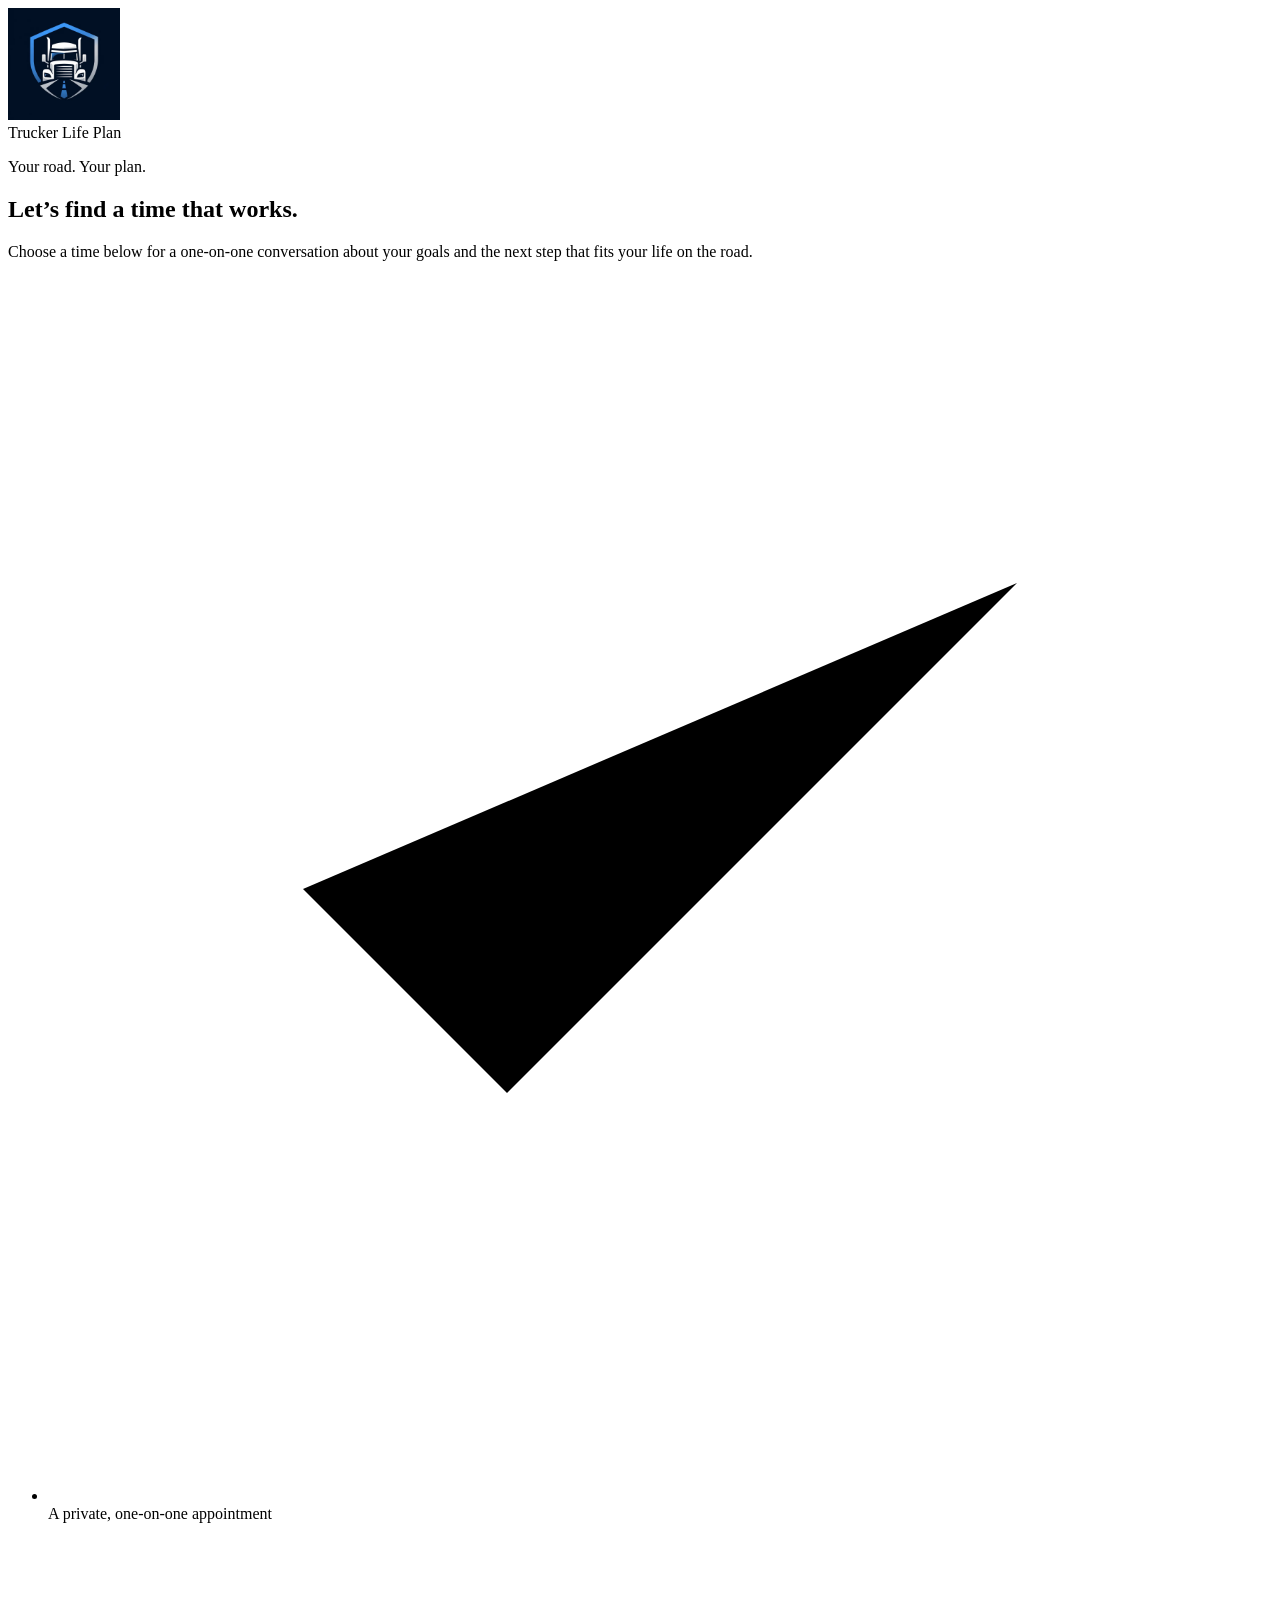
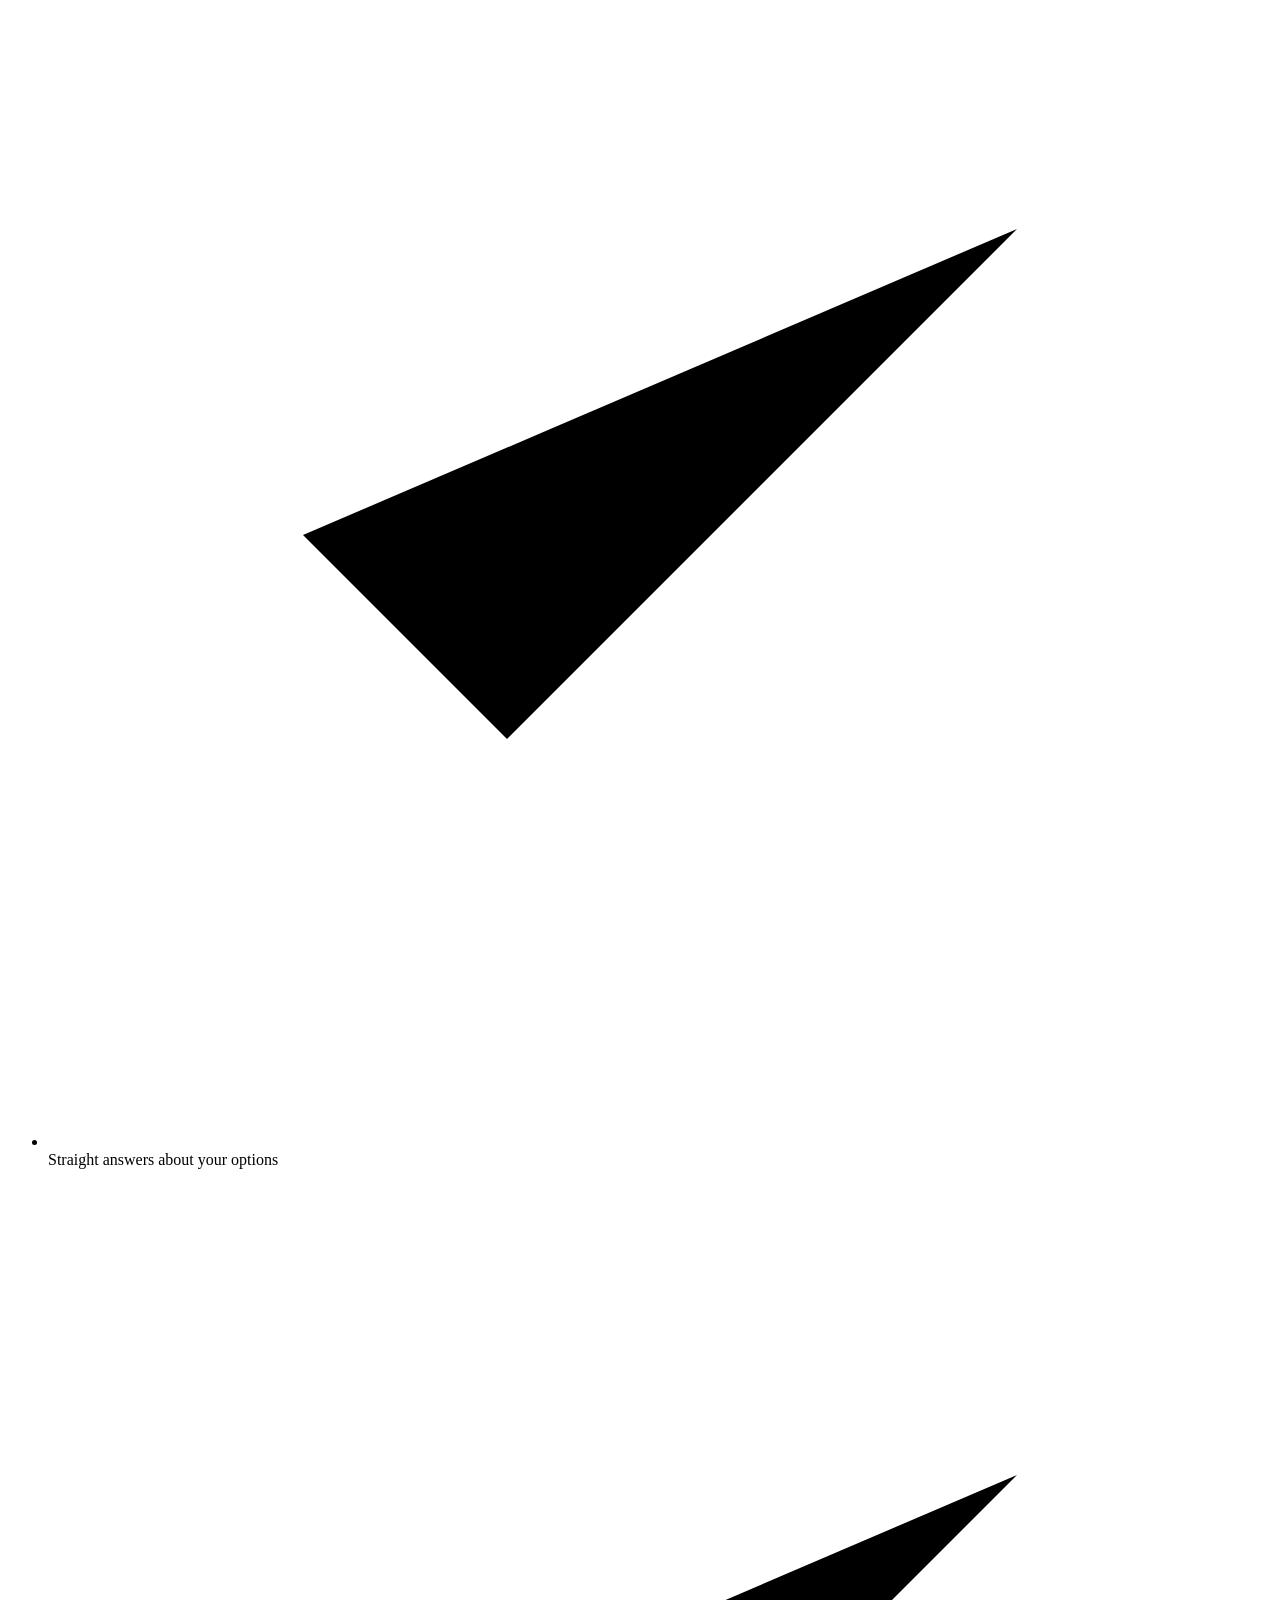
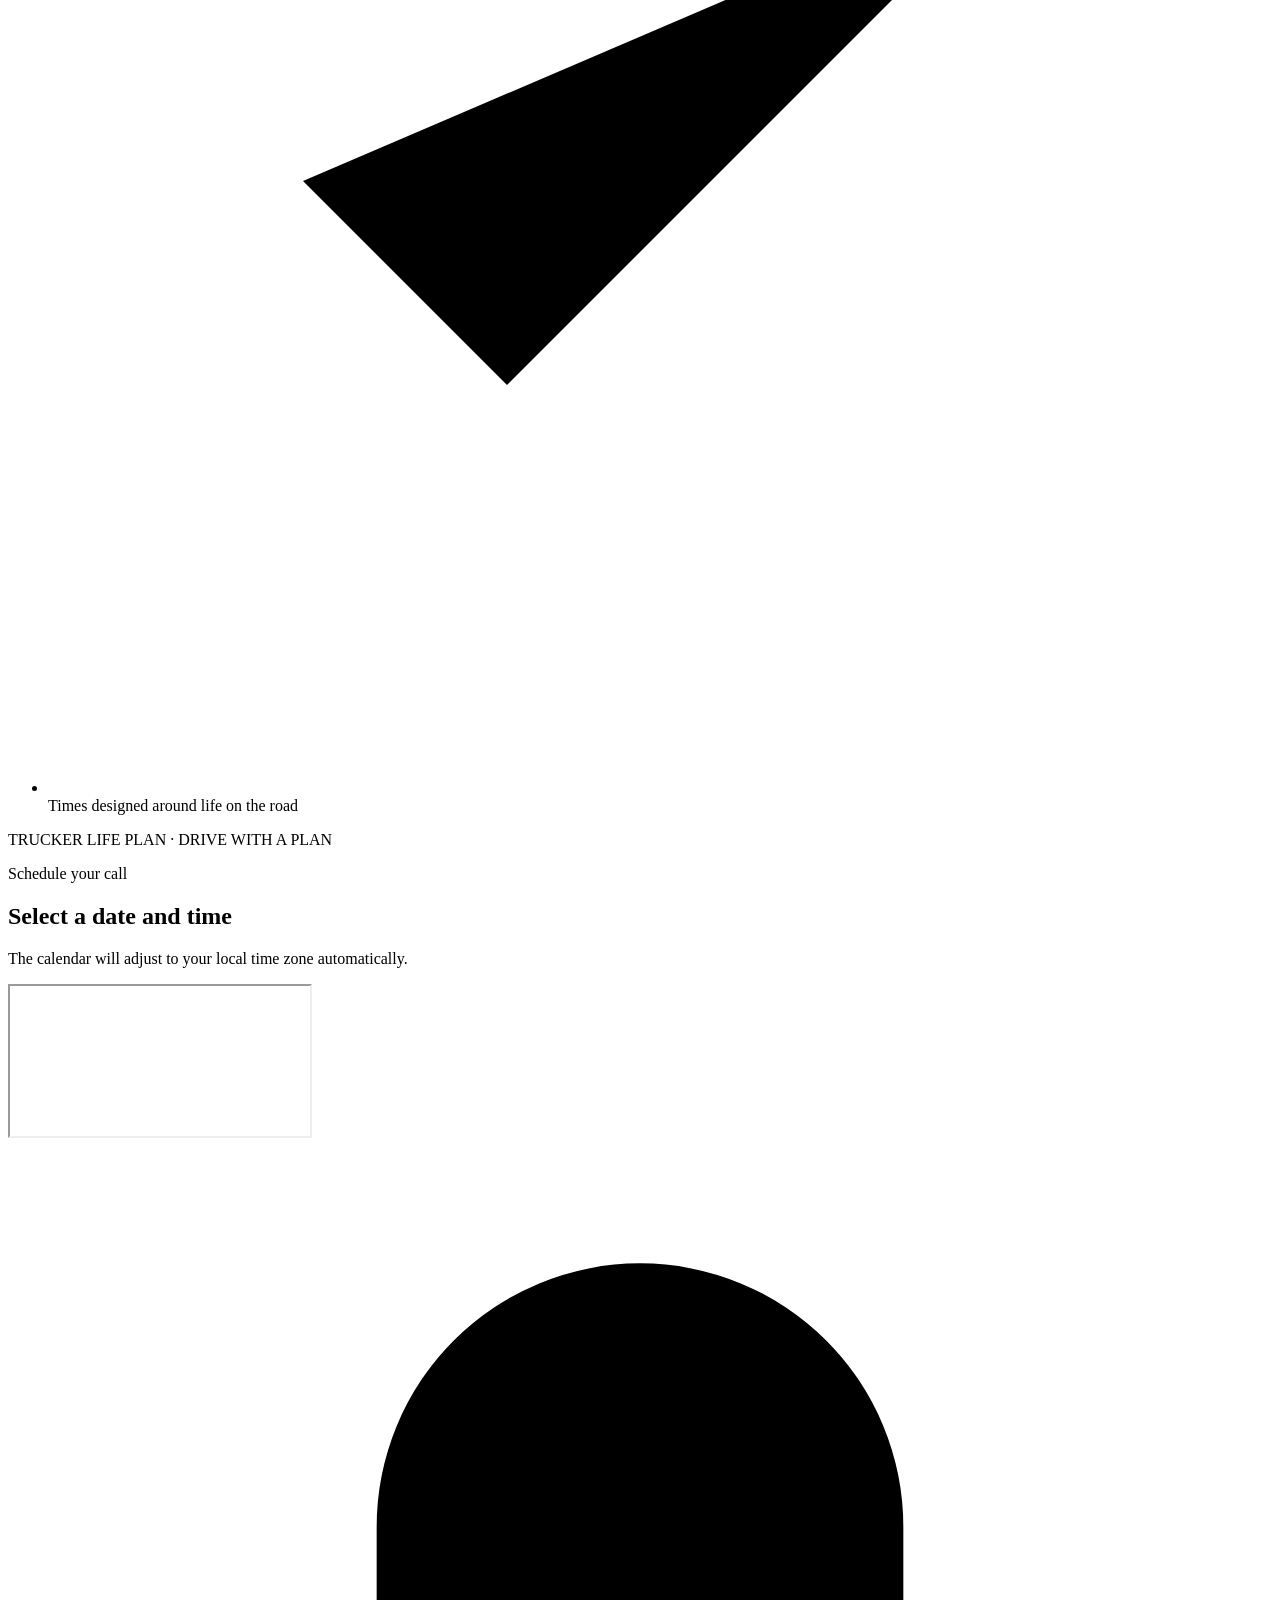
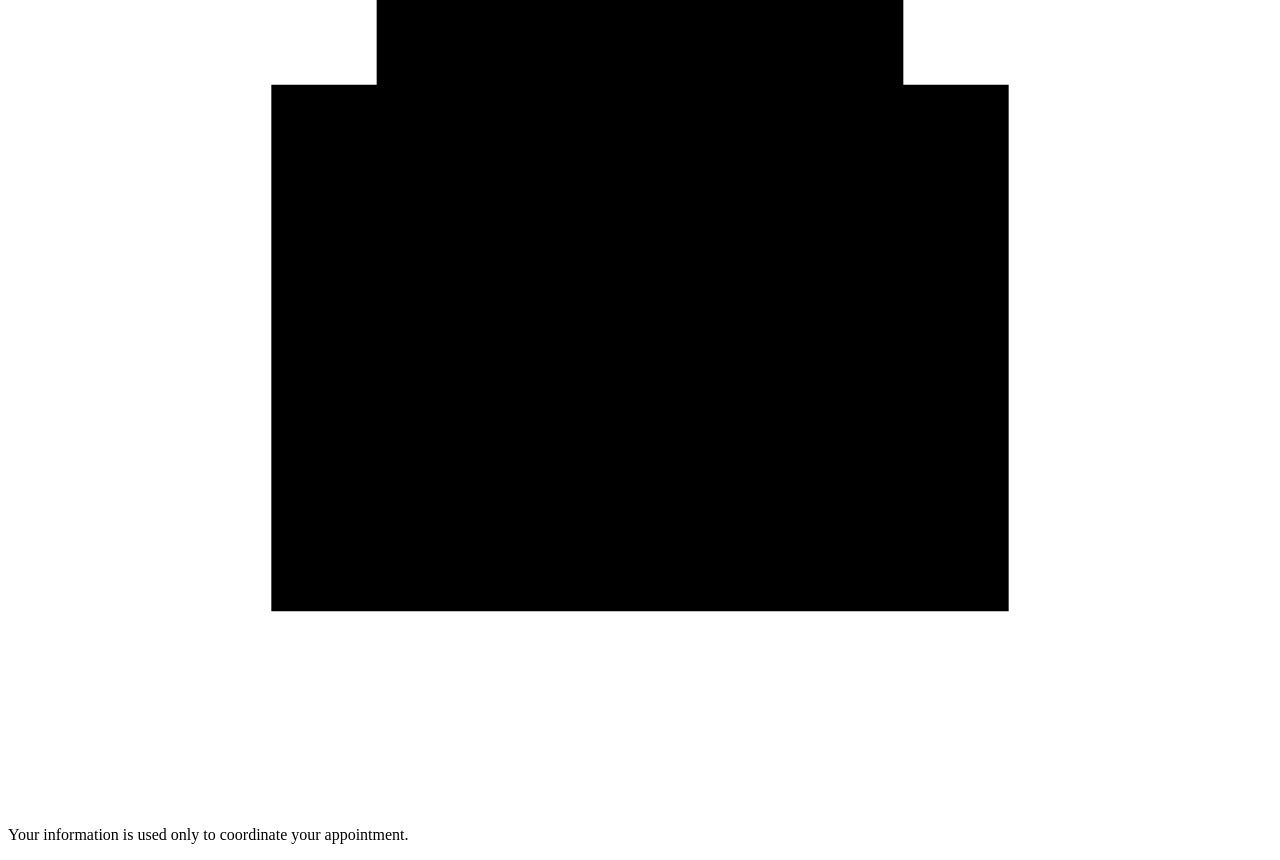
==== book-now/index.html @ ab534cc8 "Add book-now/index.html" ====
<!DOCTYPE html>
<html lang="en">
  <head>
    <meta charset="utf-8">
    <meta name="viewport" content="width=device-width, initial-scale=1">
    <meta name="theme-color" content="#07172b">
    <meta name="description" content="Schedule a private call with Trucker Life Plan.">
    <title>Book Your Call | Trucker Life Plan</title>
    <link rel="preconnect" href="https://fonts.googleapis.com">
    <link rel="preconnect" href="https://fonts.gstatic.com" crossorigin>
    <link href="https://fonts.googleapis.com/css2?family=Barlow+Condensed:wght@600;700&family=Public+Sans:wght@400;500;600&display=swap" rel="stylesheet">
    <link rel="icon" type="image/png" href="/book-now/assets/favicon.png">
    <link rel="stylesheet" href="/book-now/styles.css">
  </head>
  <body>
    <main class="booking-shell">
      <section class="brand-panel" aria-labelledby="page-title">
        <div class="brand-lockup">
          <img
            class="brand-mark"
            src="/book-now/assets/trucker-life-plan-mark.webp"
            alt="Trucker Life Plan shield and truck"
            width="112"
            height="112"
          >
          <div class="brand-name">
            <span>Trucker</span>
            <span>Life Plan</span>
          </div>
        </div>

        <div class="intro">
          <p class="eyebrow">Your road. Your plan.</p>
          <h1 id="page-title">Let’s find a time that works.</h1>
          <p class="lede">Choose a time below for a one-on-one conversation about your goals and the next step that fits your life on the road.</p>
        </div>

        <ul class="appointment-notes">
          <li>
            <svg aria-hidden="true" viewBox="0 0 24 24"><path d="m5 12 4 4L19 6"/></svg>
            A private, one-on-one appointment
          </li>
          <li>
            <svg aria-hidden="true" viewBox="0 0 24 24"><path d="m5 12 4 4L19 6"/></svg>
            Straight answers about your options
          </li>
          <li>
            <svg aria-hidden="true" viewBox="0 0 24 24"><path d="m5 12 4 4L19 6"/></svg>
            Times designed around life on the road
          </li>
        </ul>

        <p class="brand-footer">TRUCKER LIFE PLAN <span aria-hidden="true">·</span> DRIVE WITH A PLAN</p>
      </section>

      <section class="calendar-panel" aria-labelledby="calendar-title">
        <header class="calendar-heading">
          <p class="step-label">Schedule your call</p>
          <h2 id="calendar-title">Select a date and time</h2>
          <p>The calendar will adjust to your local time zone automatically.</p>
        </header>

        <div class="calendar-frame">
          <iframe src="https://api.leadconnectorhq.com/widget/booking/FEWBshrnoo20QqCyRlvP" allow="payment" id="N5AcPCtpoKAivsU5eixt_1787948112564" title="Schedule a Trucker Life Plan appointment"></iframe><br>
          <script src="https://link.msgsndr.com/js/form_embed.js"></script>
          <noscript><a href="https://api.leadconnectorhq.com/widget/booking/FEWBshrnoo20QqCyRlvP">Open the appointment calendar</a></noscript>
        </div>

        <p class="privacy-note">
          <svg aria-hidden="true" viewBox="0 0 24 24"><path d="M7 10V7a5 5 0 0 1 10 0v3M5 10h14v10H5z"/></svg>
          Your information is used only to coordinate your appointment.
        </p>
      </section>
    </main>
  </body>
</html>
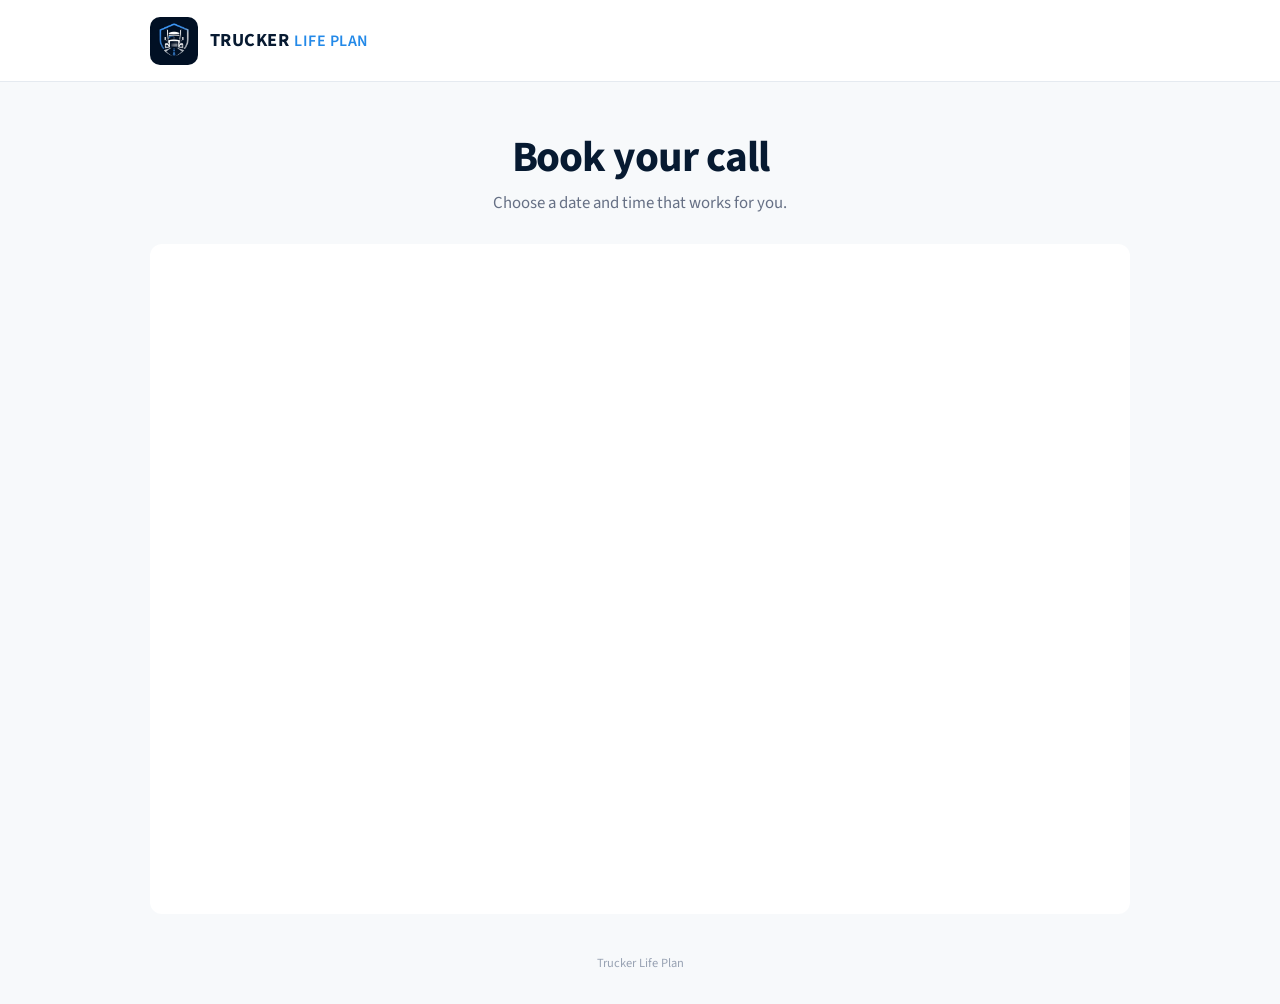
==== commit 518c7ff5: "Simplify Trucker Life Plan booking page" ====
--- a/book-now/index.html
+++ b/book-now/index.html
@@ -8,69 +8,40 @@
     <title>Book Your Call | Trucker Life Plan</title>
     <link rel="preconnect" href="https://fonts.googleapis.com">
     <link rel="preconnect" href="https://fonts.gstatic.com" crossorigin>
-    <link href="https://fonts.googleapis.com/css2?family=Barlow+Condensed:wght@600;700&family=Public+Sans:wght@400;500;600&display=swap" rel="stylesheet">
+    <link href="https://fonts.googleapis.com/css2?family=Source+Sans+3:wght@400;500;600;700&display=swap" rel="stylesheet">
     <link rel="icon" type="image/png" href="/book-now/assets/favicon.png">
     <link rel="stylesheet" href="/book-now/styles.css">
   </head>
   <body>
-    <main class="booking-shell">
-      <section class="brand-panel" aria-labelledby="page-title">
-        <div class="brand-lockup">
-          <img
-            class="brand-mark"
-            src="/book-now/assets/trucker-life-plan-mark.webp"
-            alt="Trucker Life Plan shield and truck"
-            width="112"
-            height="112"
-          >
-          <div class="brand-name">
-            <span>Trucker</span>
-            <span>Life Plan</span>
-          </div>
-        </div>
+    <header class="site-header">
+      <a class="brand" href="/book-now" aria-label="Trucker Life Plan booking">
+        <img
+          class="brand-mark"
+          src="/book-now/assets/trucker-life-plan-mark.webp"
+          alt=""
+          width="56"
+          height="56"
+        >
+        <span class="brand-name">
+          <strong>Trucker</strong>
+          <span>Life Plan</span>
+        </span>
+      </a>
+    </header>
 
-        <div class="intro">
-          <p class="eyebrow">Your road. Your plan.</p>
-          <h1 id="page-title">Let’s find a time that works.</h1>
-          <p class="lede">Choose a time below for a one-on-one conversation about your goals and the next step that fits your life on the road.</p>
-        </div>
-
-        <ul class="appointment-notes">
-          <li>
-            <svg aria-hidden="true" viewBox="0 0 24 24"><path d="m5 12 4 4L19 6"/></svg>
-            A private, one-on-one appointment
-          </li>
-          <li>
-            <svg aria-hidden="true" viewBox="0 0 24 24"><path d="m5 12 4 4L19 6"/></svg>
-            Straight answers about your options
-          </li>
-          <li>
-            <svg aria-hidden="true" viewBox="0 0 24 24"><path d="m5 12 4 4L19 6"/></svg>
-            Times designed around life on the road
-          </li>
-        </ul>
-
-        <p class="brand-footer">TRUCKER LIFE PLAN <span aria-hidden="true">·</span> DRIVE WITH A PLAN</p>
+    <main class="booking-page">
+      <section class="booking-intro" aria-labelledby="page-title">
+        <h1 id="page-title">Book your call</h1>
+        <p>Choose a date and time that works for you.</p>
       </section>
 
-      <section class="calendar-panel" aria-labelledby="calendar-title">
-        <header class="calendar-heading">
-          <p class="step-label">Schedule your call</p>
-          <h2 id="calendar-title">Select a date and time</h2>
-          <p>The calendar will adjust to your local time zone automatically.</p>
-        </header>
+      <div class="calendar-frame">
+        <iframe src="https://api.leadconnectorhq.com/widget/booking/FEWBshrnoo20QqCyRlvP" allow="payment" id="N5AcPCtpoKAivsU5eixt_1787948112564" title="Schedule a Trucker Life Plan appointment"></iframe><br>
+        <script src="https://link.msgsndr.com/js/form_embed.js"></script>
+        <noscript><a href="https://api.leadconnectorhq.com/widget/booking/FEWBshrnoo20QqCyRlvP">Open the appointment calendar</a></noscript>
+      </div>
+    </main>
 
-        <div class="calendar-frame">
-          <iframe src="https://api.leadconnectorhq.com/widget/booking/FEWBshrnoo20QqCyRlvP" allow="payment" id="N5AcPCtpoKAivsU5eixt_1787948112564" title="Schedule a Trucker Life Plan appointment"></iframe><br>
-          <script src="https://link.msgsndr.com/js/form_embed.js"></script>
-          <noscript><a href="https://api.leadconnectorhq.com/widget/booking/FEWBshrnoo20QqCyRlvP">Open the appointment calendar</a></noscript>
-        </div>
-
-        <p class="privacy-note">
-          <svg aria-hidden="true" viewBox="0 0 24 24"><path d="M7 10V7a5 5 0 0 1 10 0v3M5 10h14v10H5z"/></svg>
-          Your information is used only to coordinate your appointment.
-        </p>
-      </section>
-    </main>
+    <footer class="site-footer">Trucker Life Plan</footer>
   </body>
 </html>
--- a/book-now/styles.css
+++ b/book-now/styles.css
@@ -0,0 +1,194 @@
+:root {
+  --navy: #071a31;
+  --blue: #2389e8;
+  --ink: #152236;
+  --muted: #667085;
+  --line: #e5eaf0;
+  --paper: #f7f9fb;
+  --white: #ffffff;
+}
+
+* {
+  box-sizing: border-box;
+}
+
+html {
+  min-width: 320px;
+  background: var(--paper);
+}
+
+body {
+  margin: 0;
+  min-height: 100vh;
+  color: var(--ink);
+  background: var(--paper);
+  font-family: "Source Sans 3", sans-serif;
+  text-rendering: optimizeLegibility;
+  -webkit-font-smoothing: antialiased;
+}
+
+.site-header {
+  height: 82px;
+  display: flex;
+  align-items: center;
+  padding: 0 max(24px, calc((100vw - 980px) / 2));
+  border-bottom: 1px solid var(--line);
+  background: var(--white);
+}
+
+.brand {
+  display: flex;
+  align-items: center;
+  gap: 12px;
+  color: var(--navy);
+  text-decoration: none;
+}
+
+.brand-mark {
+  width: 48px;
+  height: 48px;
+  border-radius: 10px;
+}
+
+.brand-name {
+  display: flex;
+  align-items: baseline;
+  gap: 5px;
+  font-size: 1rem;
+  line-height: 1;
+  letter-spacing: 0.03em;
+  text-transform: uppercase;
+}
+
+.brand-name strong {
+  font-size: 1.15rem;
+  font-weight: 700;
+}
+
+.brand-name span {
+  color: var(--blue);
+  font-weight: 600;
+}
+
+.booking-page {
+  width: min(100% - 32px, 980px);
+  margin: 0 auto;
+  padding: 52px 0 40px;
+}
+
+.booking-intro {
+  margin: 0 0 28px;
+  text-align: center;
+}
+
+h1 {
+  margin: 0;
+  font-weight: 700;
+  color: var(--navy);
+  font-size: clamp(2rem, 4vw, 2.7rem);
+  line-height: 1.1;
+  letter-spacing: -0.025em;
+}
+
+.booking-intro p {
+  margin: 9px 0 0;
+  color: var(--muted);
+  font-size: 1.05rem;
+  line-height: 1.5;
+}
+
+.calendar-frame,
+.calendar-frame iframe {
+  display: block;
+  width: 100%;
+  min-height: 670px;
+}
+
+.calendar-frame {
+  overflow: hidden;
+  border-radius: 12px;
+  background: var(--white);
+}
+
+.calendar-frame iframe {
+  border: 0;
+  overflow: hidden;
+}
+
+.calendar-frame br {
+  display: none;
+}
+
+.calendar-frame noscript {
+  display: block;
+  padding: 24px;
+  text-align: center;
+}
+
+.calendar-frame noscript a {
+  color: #126fbd;
+  font-weight: 600;
+}
+
+.site-footer {
+  padding: 0 20px 32px;
+  color: #98a2b3;
+  font-size: 0.78rem;
+  text-align: center;
+}
+
+@media (max-width: 520px) {
+  .site-header {
+    height: 70px;
+    padding-inline: 18px;
+  }
+
+  .brand-mark {
+    width: 42px;
+    height: 42px;
+    border-radius: 8px;
+  }
+
+  .brand-name {
+    font-size: 0.86rem;
+  }
+
+  .brand-name strong {
+    font-size: 1rem;
+  }
+
+  .booking-page {
+    width: 100%;
+    padding: 34px 0 24px;
+  }
+
+  h1 {
+    font-size: 2rem;
+  }
+
+  .booking-intro {
+    margin-bottom: 22px;
+    padding-inline: 20px;
+  }
+
+  .booking-intro p {
+    font-size: 1rem;
+  }
+
+  .calendar-frame {
+    border-radius: 0;
+  }
+
+  .calendar-frame,
+  .calendar-frame iframe {
+    min-height: 720px;
+  }
+}
+
+@media (prefers-reduced-motion: reduce) {
+  *,
+  *::before,
+  *::after {
+    scroll-behavior: auto !important;
+  }
+}
